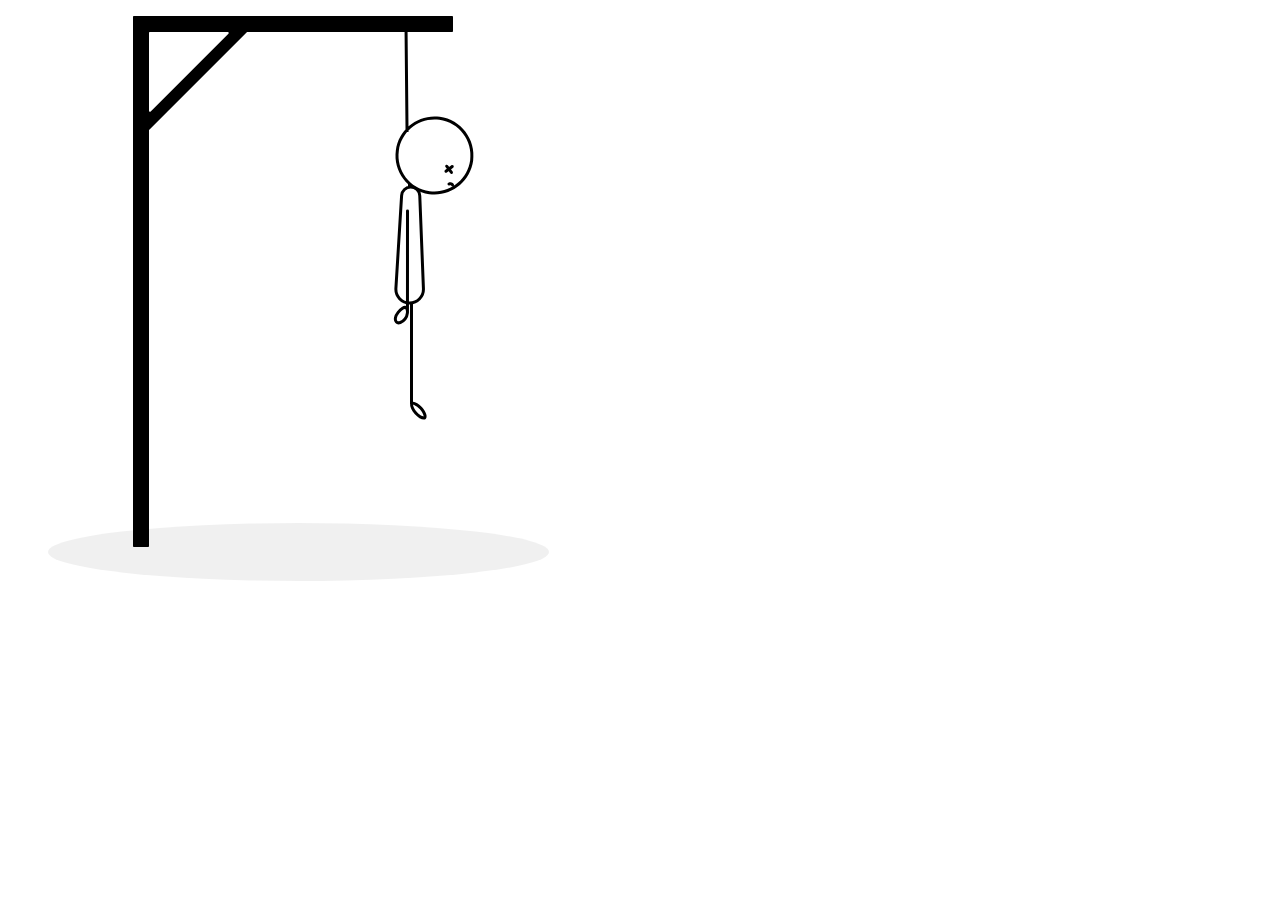
==== images/svg-figure.html @ d44c4871 "svg img, sections/div, scoure-c" ====
<!-- saved from url=(0047)file:///C:/Users/Sara/Downloads/svg-figure.html -->
<html><head><meta http-equiv="Content-Type" content="text/html; charset=ISO-8859-10"></head><body><figure class="">
    <svg width="501" height="565" viewBox="0 0 501 565" fill="none" xmlns="http://www.w3.org/2000/svg">
        <ellipse id="ground" cx="250.5" cy="536" rx="250.5" ry="29" fill="black" fill-opacity="0.06"></ellipse>
        <path id="scaffold" fill-rule="evenodd" clip-rule="evenodd" d="M85 1C85 0.447715 85.4477 0 86 0H404C404.552 0 405 0.447715 405 1V15C405 15.5523 404.552 16 404 16H199.522C199.257 16 199.002 16.1054 198.815 16.2929L101.293 113.815C101.105 114.002 101 114.257 101 114.522V530C101 530.552 100.552 531 100 531H86C85.4477 531 85 530.552 85 530V1ZM101 94.7229C101 95.6138 102.077 96.0599 102.707 95.43L180.43 17.7071C181.06 17.0771 180.614 16 179.723 16H102C101.448 16 101 16.4477 101 17V94.7229Z" fill="black"></path>
        <path id="legs" fill-rule="evenodd" clip-rule="evenodd" d="M365 385.679L365 286H362L362 388H362.134C361.759 390.439 363.447 394.38 366.612 397.949C370.684 402.54 375.66 404.777 377.726 402.945C379.792 401.112 378.166 395.905 374.093 391.314C371.033 387.863 367.462 385.743 365 385.679ZM366.554 389.143C365.811 388.809 365.345 388.71 365.079 388.685C365.072 388.952 365.115 389.427 365.357 390.204C365.861 391.818 367.035 393.905 368.856 395.958C370.678 398.012 372.61 399.426 374.151 400.12C374.894 400.453 375.361 400.553 375.626 400.577C375.634 400.311 375.591 399.835 375.348 399.058C374.844 397.445 373.67 395.358 371.849 393.304C370.028 391.251 368.096 389.836 366.554 389.143Z" fill="black"></path>
        <path id="arms" d="M359.5 195L359.464 295.747M358.256 292C360.154 293.832 359.874 299.483 357.012 302.995C354.15 306.507 350.291 307.868 348.393 306.036C346.495 304.204 347.276 299.871 350.138 296.359C353 292.847 356.358 290.168 358.256 292Z" stroke="black" stroke-width="3" stroke-linecap="round"></path>
        <path id="body" d="M361.5 168V172M361.659 287C369.486 287 375.743 280.491 375.434 272.67L371.766 179.737C371.573 174.857 367.561 171 362.677 171C357.87 171 353.893 174.74 353.599 179.538L347.898 272.369C347.411 280.3 353.712 287 361.659 287Z" stroke="black" stroke-width="3"></path>
        <path id="head" d="M405.17 151.696C405.829 151.194 405.957 150.253 405.456 149.594C404.955 148.934 404.014 148.806 403.354 149.307L405.17 151.696ZM397.065 154.087C396.405 154.588 396.277 155.529 396.778 156.189C397.28 156.848 398.221 156.976 398.88 156.475L397.065 154.087ZM399.866 149.249C399.364 148.59 398.423 148.461 397.764 148.963C397.104 149.464 396.976 150.405 397.477 151.064L399.866 149.249ZM402.257 157.354C402.758 158.013 403.699 158.142 404.359 157.64C405.018 157.139 405.147 156.198 404.645 155.539L402.257 157.354ZM400.429 166.676C399.657 166.977 399.276 167.847 399.577 168.619C399.878 169.39 400.748 169.772 401.52 169.471L400.429 166.676ZM403.238 169.663C403.69 170.358 404.619 170.555 405.313 170.104C406.008 169.653 406.205 168.724 405.754 168.029L403.238 169.663ZM347.858 134.23C344.947 155.571 359.888 175.232 381.23 178.142L381.635 175.17C361.935 172.483 348.143 154.335 350.83 134.635L347.858 134.23ZM381.23 178.142C402.571 181.053 422.232 166.112 425.142 144.77L422.17 144.365C419.483 164.065 401.335 177.857 381.635 175.17L381.23 178.142ZM425.142 144.77C428.053 123.429 413.112 103.768 391.77 100.858L391.365 103.83C411.065 106.517 424.857 124.665 422.17 144.365L425.142 144.77ZM391.77 100.858C370.429 97.947 350.768 112.888 347.858 134.23L350.83 134.635C353.517 114.935 371.665 101.143 391.365 103.83L391.77 100.858ZM403.354 149.307L397.065 154.087L398.88 156.475L405.17 151.696L403.354 149.307ZM397.477 151.064L402.257 157.354L404.645 155.539L399.866 149.249L397.477 151.064ZM356.5 9.00482L357.532 116.004L360.532 115.976L359.5 8.97589L356.5 9.00482ZM401.52 169.471C401.751 169.38 402.175 169.286 402.566 169.322C402.924 169.355 403.114 169.472 403.238 169.663L405.754 168.029C404.988 166.85 403.819 166.424 402.839 166.335C401.893 166.248 401.001 166.453 400.429 166.676L401.52 169.471Z" fill="black"></path>
    </svg>    
</figure></body></html>
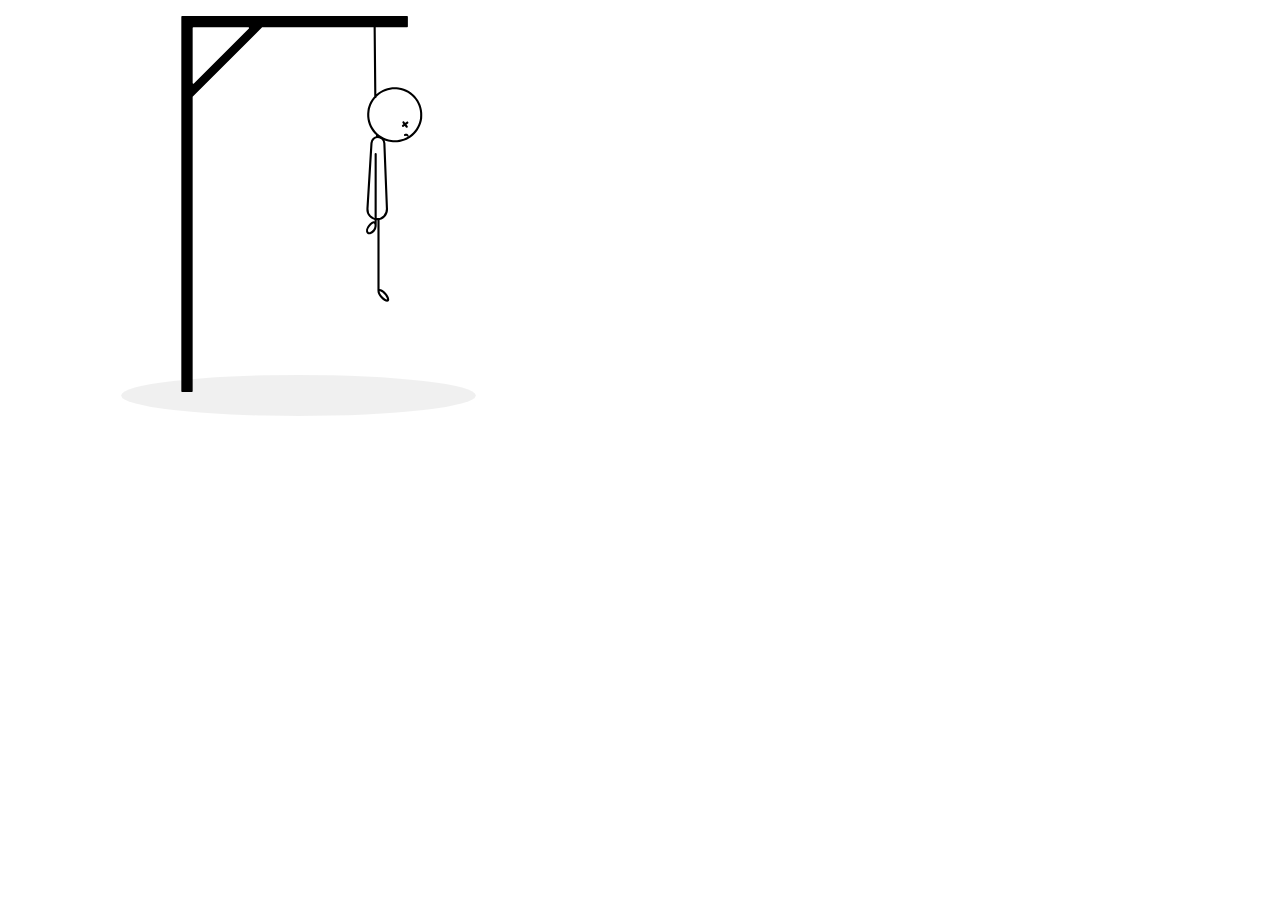
==== commit 5576b96a: "småändringar" ====
--- a/images/svg-figure.html
+++ b/images/svg-figure.html
@@ -1,7 +1,7 @@
 
 <!-- saved from url=(0047)file:///C:/Users/Sara/Downloads/svg-figure.html -->
 <html><head><meta http-equiv="Content-Type" content="text/html; charset=ISO-8859-10"></head><body><figure class="">
-    <svg width="501" height="565" viewBox="0 0 501 565" fill="none" xmlns="http://www.w3.org/2000/svg">
+    <svg width="501" height="400" viewBox="0 0 501 565" fill="none" xmlns="http://www.w3.org/2000/svg">
         <ellipse id="ground" cx="250.5" cy="536" rx="250.5" ry="29" fill="black" fill-opacity="0.06"></ellipse>
         <path id="scaffold" fill-rule="evenodd" clip-rule="evenodd" d="M85 1C85 0.447715 85.4477 0 86 0H404C404.552 0 405 0.447715 405 1V15C405 15.5523 404.552 16 404 16H199.522C199.257 16 199.002 16.1054 198.815 16.2929L101.293 113.815C101.105 114.002 101 114.257 101 114.522V530C101 530.552 100.552 531 100 531H86C85.4477 531 85 530.552 85 530V1ZM101 94.7229C101 95.6138 102.077 96.0599 102.707 95.43L180.43 17.7071C181.06 17.0771 180.614 16 179.723 16H102C101.448 16 101 16.4477 101 17V94.7229Z" fill="black"></path>
         <path id="legs" fill-rule="evenodd" clip-rule="evenodd" d="M365 385.679L365 286H362L362 388H362.134C361.759 390.439 363.447 394.38 366.612 397.949C370.684 402.54 375.66 404.777 377.726 402.945C379.792 401.112 378.166 395.905 374.093 391.314C371.033 387.863 367.462 385.743 365 385.679ZM366.554 389.143C365.811 388.809 365.345 388.71 365.079 388.685C365.072 388.952 365.115 389.427 365.357 390.204C365.861 391.818 367.035 393.905 368.856 395.958C370.678 398.012 372.61 399.426 374.151 400.12C374.894 400.453 375.361 400.553 375.626 400.577C375.634 400.311 375.591 399.835 375.348 399.058C374.844 397.445 373.67 395.358 371.849 393.304C370.028 391.251 368.096 389.836 366.554 389.143Z" fill="black"></path>
